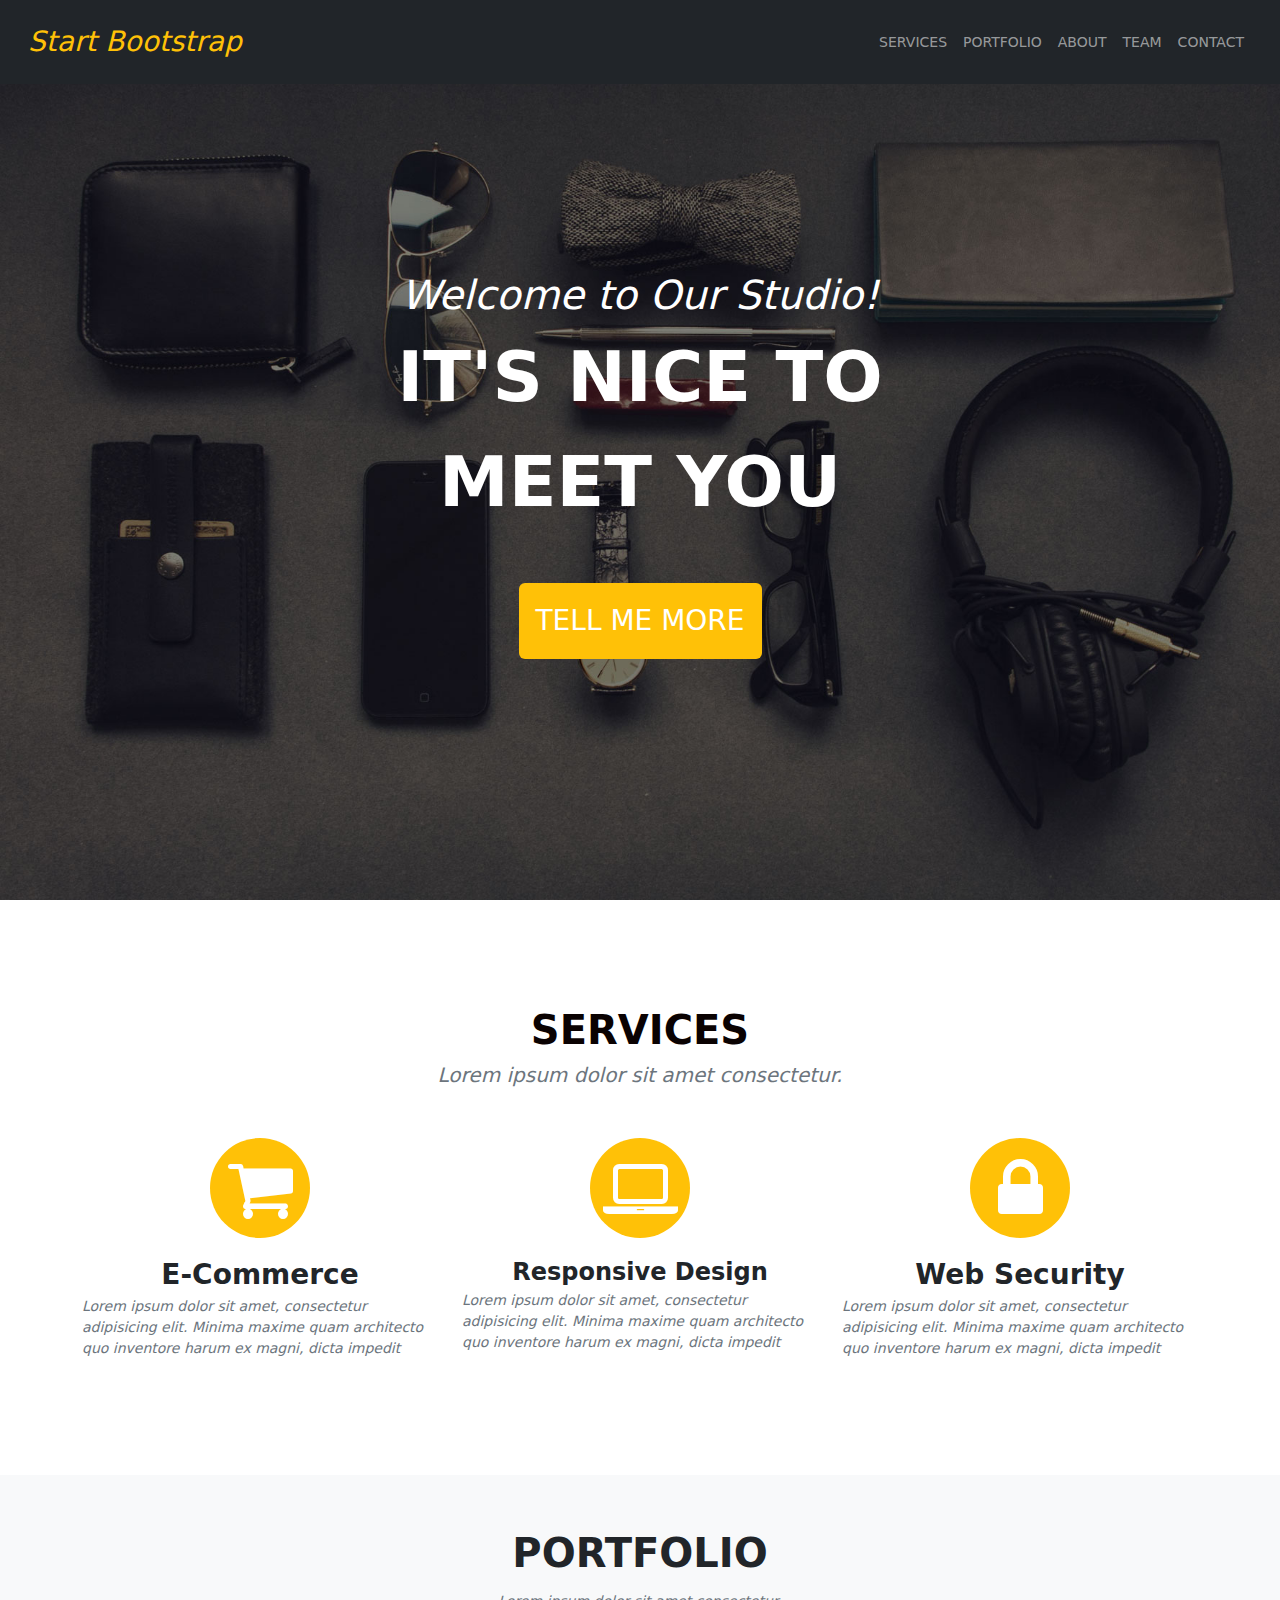
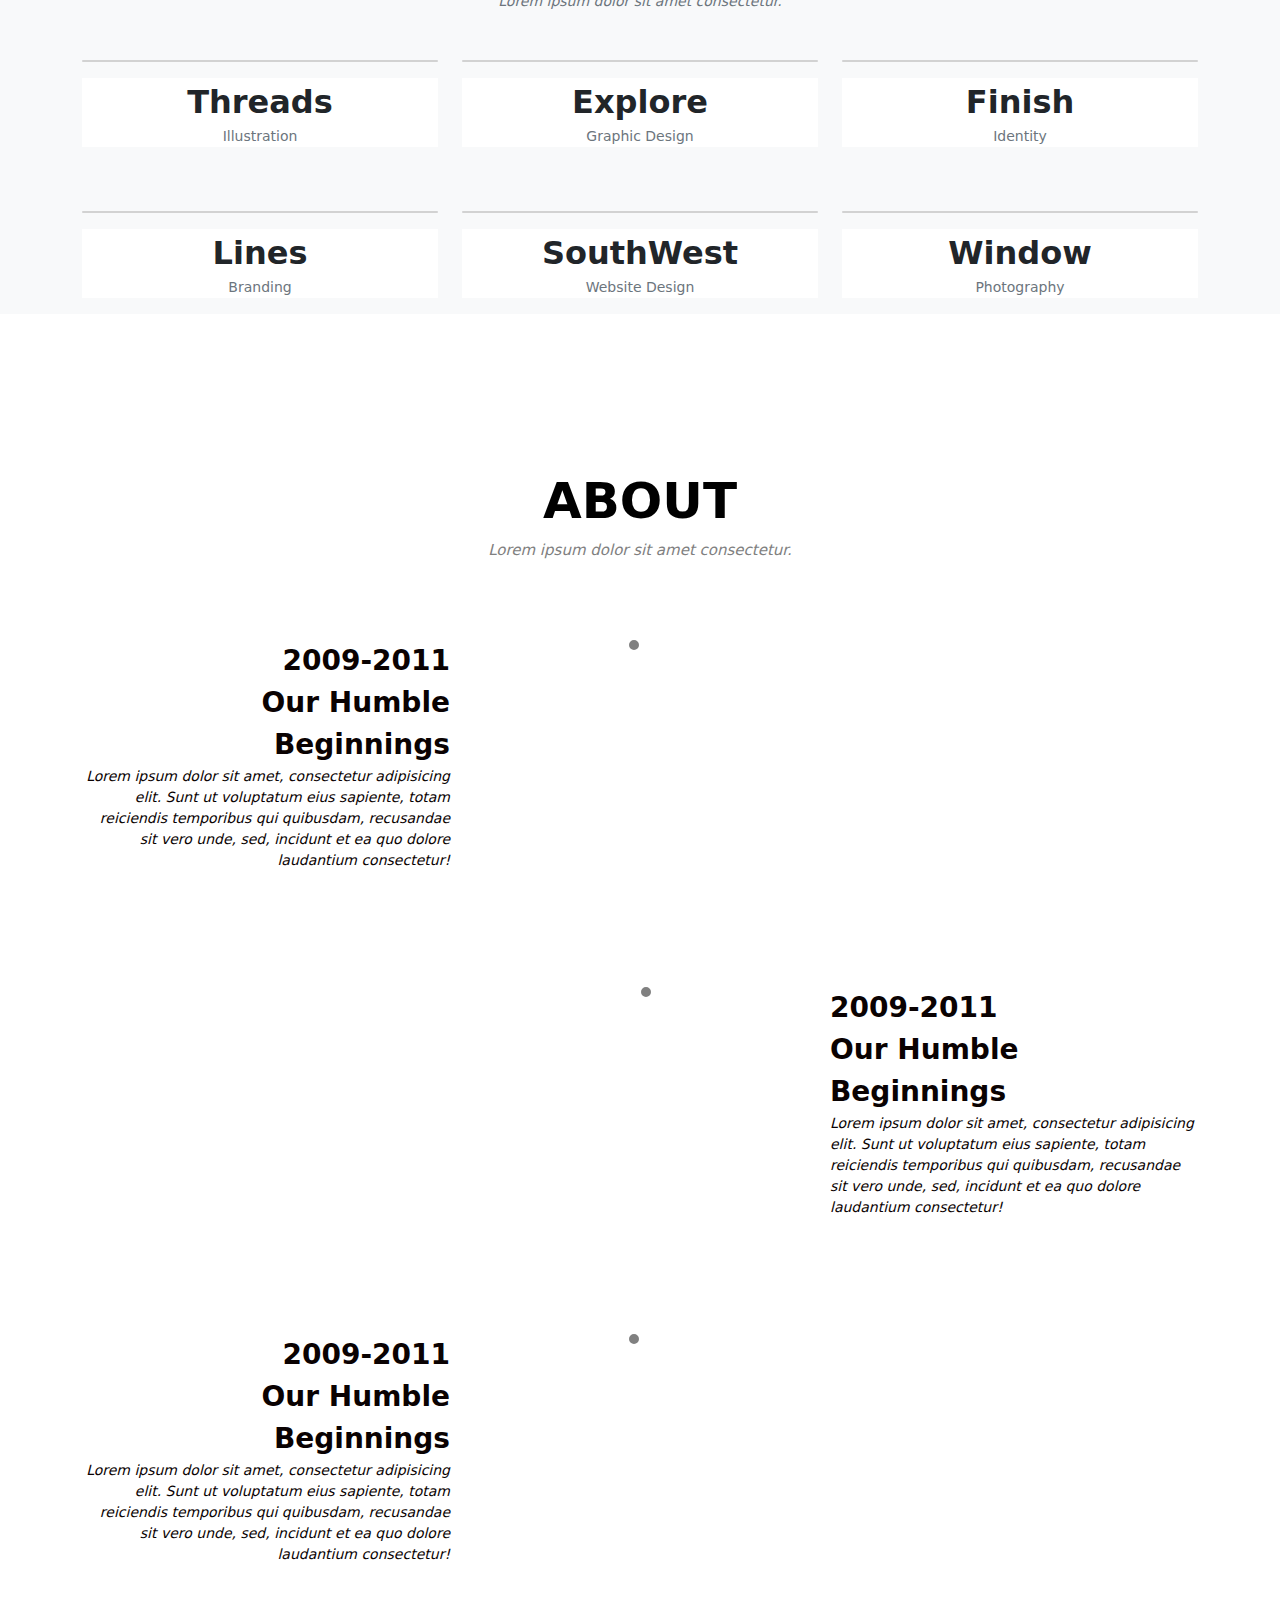
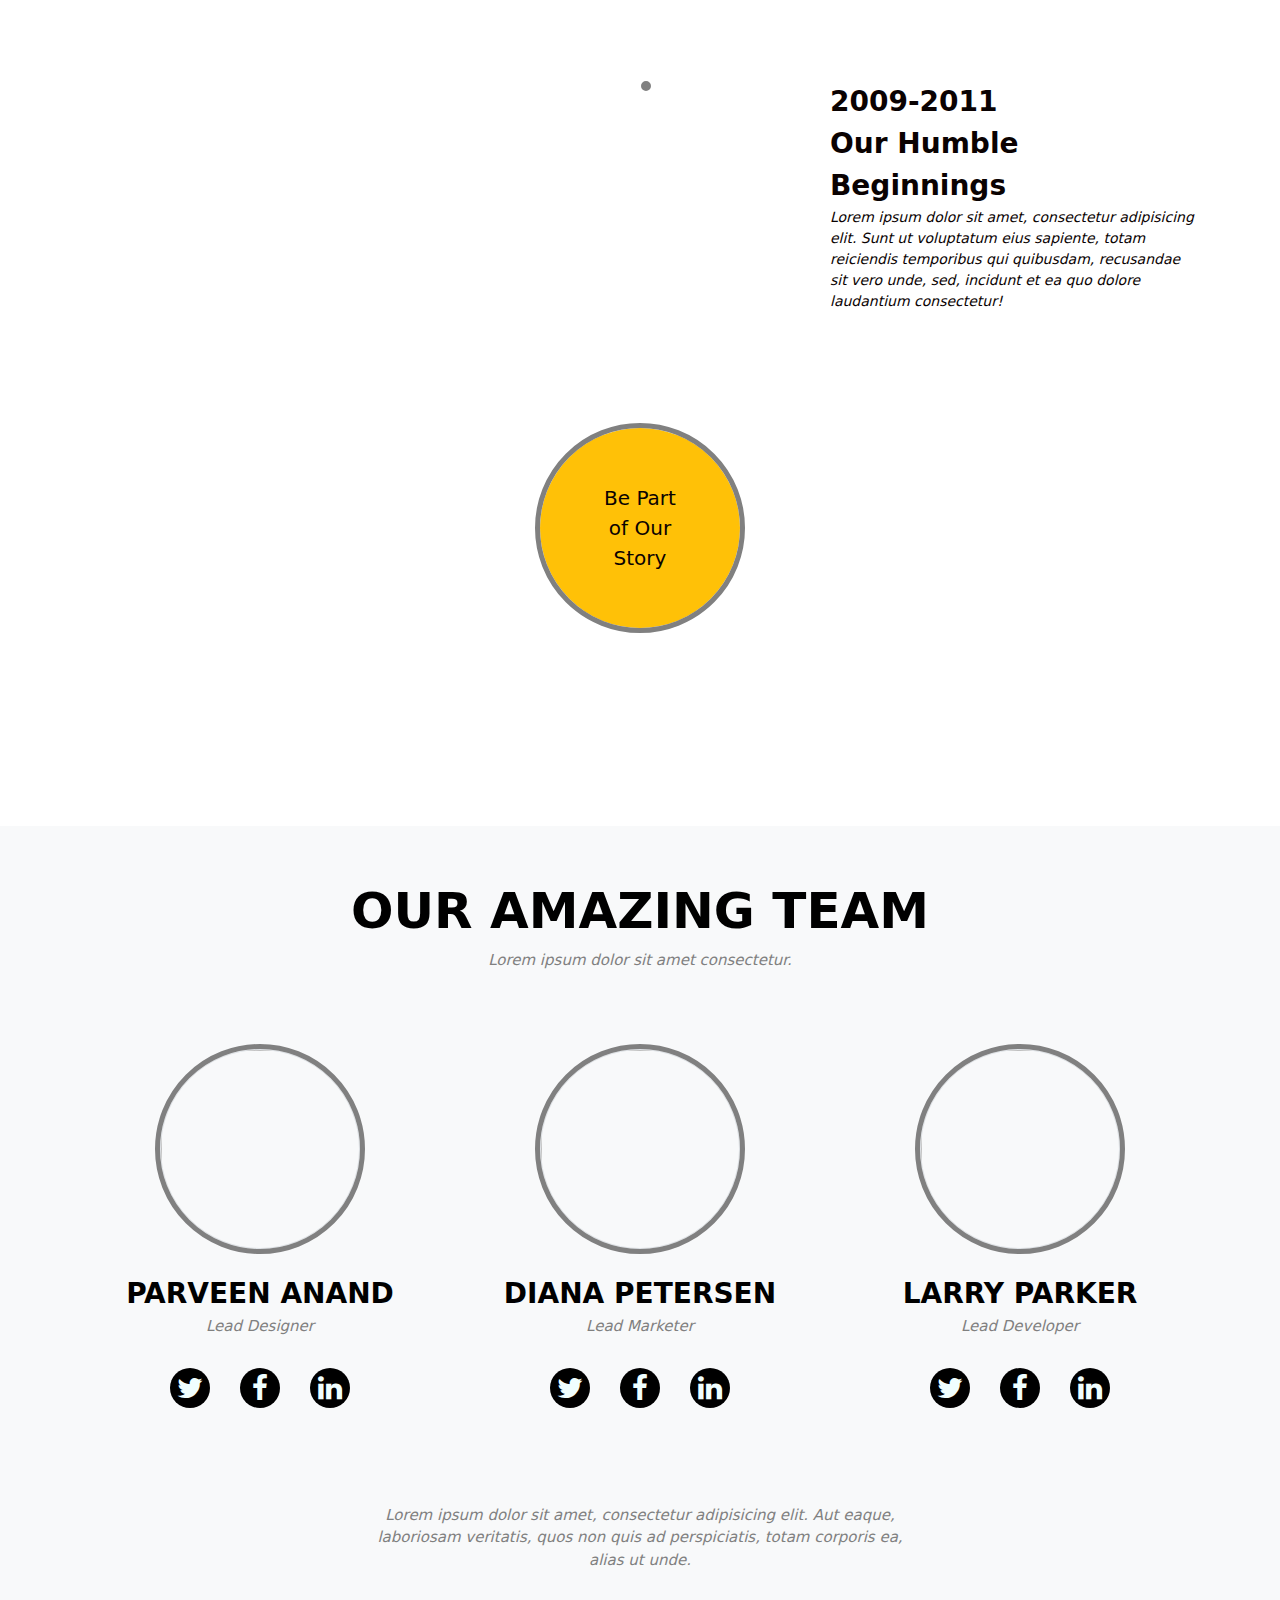
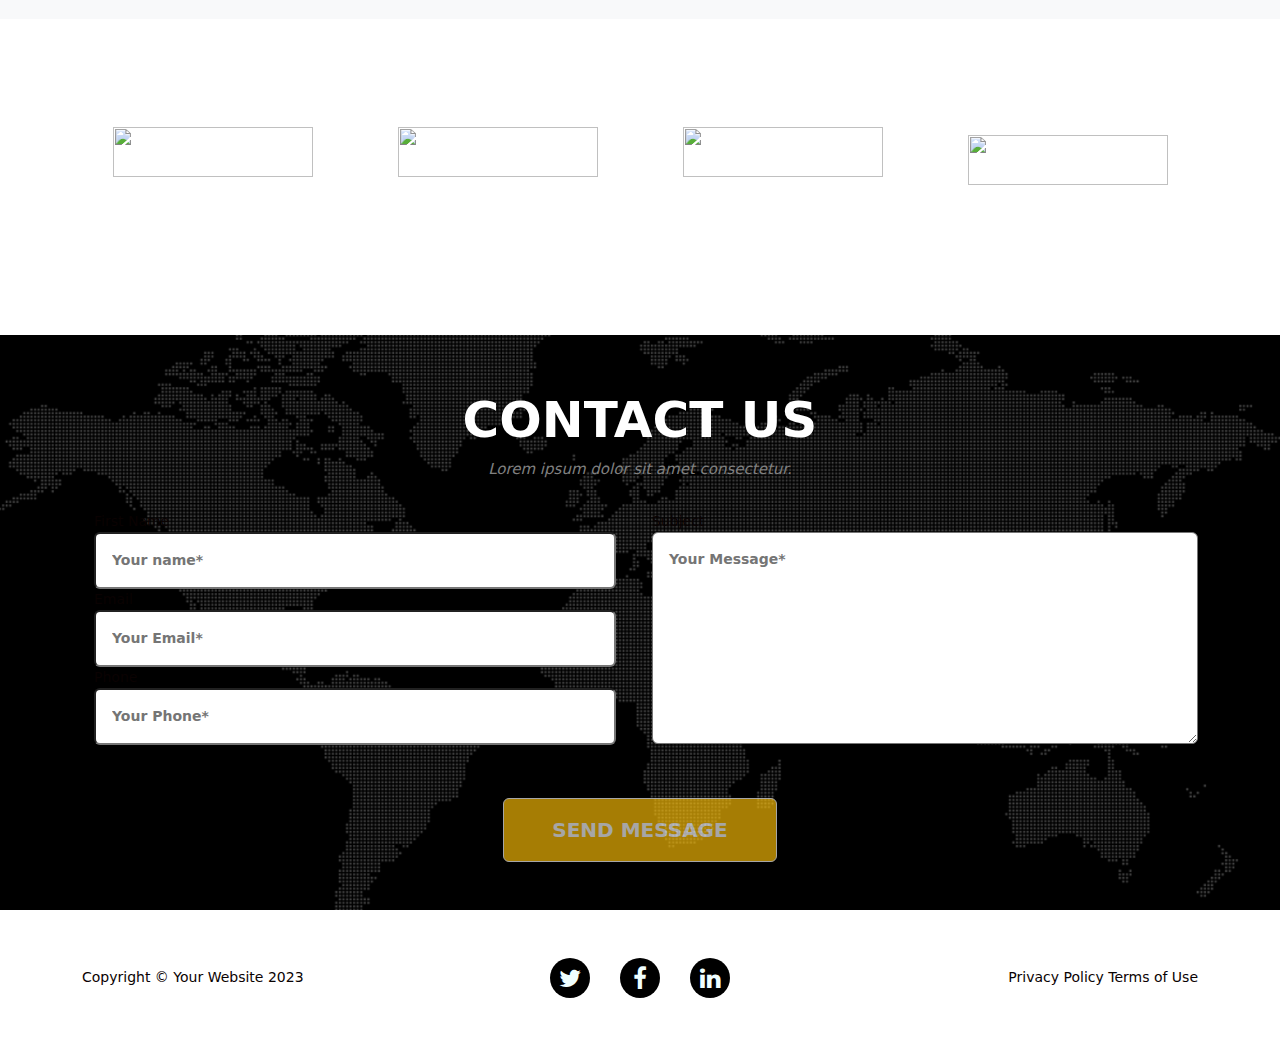
==== index.html @ 361d24bf "second commit" ====
<!DOCTYPE html>
<html lang="en">

<head>
  <meta charset="UTF-8">
  <meta name="viewport" content="width=device-width, initial-scale=1.0">
  <title>Basic bs 2</title>
  <link rel="stylesheet" href="../assets/font-awesome-4.7.0/css/font-awesome.min.css">
  <link rel="stylesheet" href="https://cdn.jsdelivr.net/npm/bootstrap@5.3.3/dist/css/bootstrap.min.css">
  <link rel="stylesheet" href="../css/style.css">
</head>

<body>
  <section>
    <nav class="navbar navbar-expand-sm navbar-dark bg-dark fixed-top p-3">
      <div class="container-fluid">
        <a class="navbar-brand" href="#"><i class="text-warning fs-3">Start Bootstrap</i></a>
        <button class="navbar-toggler" type="button" data-bs-toggle="collapse" data-bs-target="#mynavbar">
          <span class="navbar-toggler-icon"></span>
        </button>
        <div class="collapse navbar-collapse" id="mynavbar">
          <ul class="navbar-nav ms-auto">
            <li class="nav-item">
              <a class="nav-link" href="./html/service.html">SERVICES</a>
            </li>
            <li class="nav-item">
              <a class="nav-link" href="#">PORTFOLIO</a>
            </li>
            <li class="nav-item">
              <a class="nav-link" href="#">ABOUT</a>
            </li>
            <li class="nav-item">
              <a class="nav-link" href="#">TEAM</a>
            </li>
            <li class="nav-item">
              <a class="nav-link" href="#">CONTACT</a>
            </li>
          </ul>

        </div>
      </div>
    </nav>
  </section>
  
  <section class="sec11 text-warning text-center">
    <div class="container d-flex align-items-center justify-content-center heightMax">
      <div class="col-lg-6">
        <div class="italic heightMax text-white"><i class=" fs-1 mt-4">Welcome to Our Studio!</i>
          <div class="fs-70 fw-bold">IT'S NICE TO MEET YOU</div>
        </div>
        <button class="btn bg-warning text-white fs-3 p-3 mt-5">TELL ME MORE</button>
      </div>

    </div>
  </section>
 
      </div>
    </div>
  </section> 
  
          
  <section class="">
    <div class="container">
      <div class="text-center mt-100 fs-1 fw-bold">SERVICES</div>
      <div class="text-center text-secondary fs-5"><i>Lorem ipsum dolor sit amet consectetur.</i></div>
      <div class="row mt-5">
        <div class="col-md-4">
          <div class="ser bg-warning  text-center  m-auto"><i
              class="fa fa-shopping-cart text-white" aria-hidden="true"></i></div>
          <div class="text-center mt-3 fw-bold text-dark fs-3">E-Commerce</div>
          <p class="text-secondary"><i>Lorem ipsum dolor sit amet, consectetur adipisicing elit. Minima maxime quam
              architecto quo inventore harum ex magni, dicta impedit</i></p>
        </div>
        <div class="col-md-4">
          <div class="ser bg-warning  text-center m-auto"><i
              class="fa fa-laptop text-white" aria-hidden="true"></i></div>
          <div class="text-center mt-3 fw-bold text-dark fs-4">Responsive Design</div>
          <p class="text-secondary"><i>Lorem ipsum dolor sit amet, consectetur adipisicing elit. Minima maxime quam
              architecto quo inventore harum ex magni, dicta impedit</i></p>
        </div>
        <div class="col-md-4">
          <div class="ser bg-warning  text-center m-auto"><i class="fa fa-lock text-white"
              aria-hidden="true"></i></div>
          <div class="text-center mt-3 fw-bold text-dark fs-3">Web Security</div>
          <p class="text-secondary"><i>Lorem ipsum dolor sit amet, consectetur adipisicing elit. Minima maxime quam
              architecto quo inventore harum ex magni, dicta impedit</i></p>
        </div>
      </div>
    </div>
  </section>

  <section class="bg-light mt-100">
    <div class="container">
      <div class="text-center fs-1 fw-bold text-dark pt-5">PORTFOLIO</div>
      <div class="text-center text-secondary pt-2"><i>Lorem ipsum dolor sit amet consectetur.</i></div>
      <div class="row mt-5">
        <div class="col-md-4">
          <div class="card body">
          <img class="w-100 position-relative image" src="https://startbootstrap.github.io/startbootstrap-agency/assets/img/portfolio/1.jpg"
            alt="">
            <div class="overlay">
              <i class="fa fa-plus text" aria-hidden="true"></i>
            </div>
          </div>
          <div class="card-footer bg-white">
            <div class="text-center text-dark fs-2 fw-bold mt-3">Threads</div>
            <div class="text-center text-secondary mb-3">Illustration</div>
          </div>
        </div>
        <div class="col-md-4">
          <div class="card">
          <img class="w-100 position-relative image" src="https://startbootstrap.github.io/startbootstrap-agency/assets/img/portfolio/2.jpg"
            alt="">
            <div class="overlay">
              <i class="fa fa-plus text" aria-hidden="true"></i>
            </div>
          </div>
          <div class="bg-white">
            <div class="text-center text-dark fs-2 fw-bold mt-3">Explore</div>
            <div class="text-center text-secondary mb-3">Graphic Design</div>
          </div>
        </div>
        <div class="col-md-4">
          <div class="card">
          <img class="w-100 position-relative image" src="https://startbootstrap.github.io/startbootstrap-agency/assets/img/portfolio/3.jpg"
            alt="">
            <div class="overlay">
              <i class="fa fa-plus text" aria-hidden="true"></i>
            </div>
          </div>
          <div class="bg-white">
            <div class="text-center text-dark fs-2 fw-bold mt-3">Finish</div>
            <div class="text-center text-secondary mb-3">Identity</div>
          </div>
        </div>
      </div>

      <div class="row mt-5">
        <div class="col-md-4">
          <div class="card">
          <img class="w-100 position-relative image" src="https://startbootstrap.github.io/startbootstrap-agency/assets/img/portfolio/4.jpg"
            alt="">
            <div class="overlay">
              <i class="fa fa-plus text" aria-hidden="true"></i>
            </div>
          </div>
          <div class="bg-white">
            <div class="text-center text-dark fs-2 fw-bold mt-3">Lines</div>
            <div class="text-center text-secondary mb-3">Branding</div>
          </div>
        </div>
        <div class="col-md-4">
          <div class="card">
          <img class="w-100 position-relative image" src="https://startbootstrap.github.io/startbootstrap-agency/assets/img/portfolio/5.jpg"
            alt="">
            <div class="overlay">
              <i class="fa fa-plus text" aria-hidden="true"></i>
            </div>
          </div>
          <div class="bg-white">
            <div class="text-center text-dark fs-2 fw-bold mt-3">SouthWest</div>
            <div class="text-center text-secondary mb-3">Website Design</div>
          </div>
        </div>
        <div class="col-md-4">
          <div class="cardheader">
          <div class="card">
          <img class="w-100 position-relative image" src="https://startbootstrap.github.io/startbootstrap-agency/assets/img/portfolio/6.jpg"
            alt="">
            <div class="overlay">
              <i class="fa fa-plus text" aria-hidden="true"></i>
            </div>
          </div>
          </div>
          <div class="bg-white">
            <div class="text-center text-dark fs-2 fw-bold mt-3">Window</div>
            <div class="text-center text-secondary mb-3">Photography</div>
          </div>
        </div>
      </div>
    </div>
  </section>

  <section class="bg-white">
    <div class="container">
       <div class="title">about</div>
       <div class="subtext">Lorem ipsum dolor sit amet consectetur.</div>
       <div class="row">
        <div class="col-lg-8 d-flex mt-5">
          <div class="col-6">
            <div class="text-end">
              <div class="fs-3 fw-bold">2009-2011</div>
            <div class="fs-3 fw-bold">Our Humble Beginnings</div>
            <p class=""><i>Lorem ipsum dolor sit amet, consectetur adipisicing elit. Sunt ut voluptatum eius sapiente, totam reiciendis temporibus qui quibusdam, recusandae sit vero unde, sed, incidunt et ea quo dolore laudantium consectetur!</i></p>
            </div>
          </div>
          <div class="col-6">
            <div class="d-flex justify-content-center align-items-center">
              <img class="img"src="https://startbootstrap.github.io/startbootstrap-agency/assets/img/about/1.jpg" alt="">
              </div>
          </div>
       </div>
        <div class="col-lg-4"></div>
       </div>

    <div class="row">
      <div class="col-lg-4"></div>
      <div class="col-lg-8 d-flex mt-100">
        
        <div class="col-6">
          <div class="d-flex justify-content-center align-items-center">
            <img class="img"src="https://startbootstrap.github.io/startbootstrap-agency/assets/img/about/2.jpg" alt="">
            </div>
        </div>
        <div class="col-6">
          <div class="text-start">
            <div class="fs-3 fw-bold">2009-2011</div>
          <div class="fs-3 fw-bold">Our Humble Beginnings</div>
          <p class=""><i>Lorem ipsum dolor sit amet, consectetur adipisicing elit. Sunt ut voluptatum eius sapiente, totam reiciendis temporibus qui quibusdam, recusandae sit vero unde, sed, incidunt et ea quo dolore laudantium consectetur!</i></p>
          </div>
        </div>
     </div>
     </div>

     <div class="row">
      <div class="col-lg-8 d-flex mt-100">
        <div class="col-6">
          <div class="text-end">
            <div class="fs-3 fw-bold">2009-2011</div>
          <div class="fs-3 fw-bold">Our Humble Beginnings</div>
          <p class=""><i>Lorem ipsum dolor sit amet, consectetur adipisicing elit. Sunt ut voluptatum eius sapiente, totam reiciendis temporibus qui quibusdam, recusandae sit vero unde, sed, incidunt et ea quo dolore laudantium consectetur!</i></p>
          </div>
        </div>
        <div class="col-6">
          <div class="d-flex justify-content-center align-items-center">
            <img class="img"src="https://startbootstrap.github.io/startbootstrap-agency/assets/img/about/3.jpg" alt="">
            </div>
        </div>
     </div>
      <div class="col-lg-4"></div>
     </div>

     <div class="row">
      <div class="col-lg-4"></div>
      <div class="col-lg-8 d-flex mt-100">
        
        <div class="col-6">
          <div class="d-flex justify-content-center align-items-center">
            <img class="img"src="https://startbootstrap.github.io/startbootstrap-agency/assets/img/about/2.jpg" alt="">
            </div>
        </div>
        <div class="col-6">
          <div class="text-start">
            <div class="fs-3 fw-bold">2009-2011</div>
          <div class="fs-3 fw-bold">Our Humble Beginnings</div>
          <p class=""><i>Lorem ipsum dolor sit amet, consectetur adipisicing elit. Sunt ut voluptatum eius sapiente, totam reiciendis temporibus qui quibusdam, recusandae sit vero unde, sed, incidunt et ea quo dolore laudantium consectetur!</i></p>
          </div>
        </div>
     </div>
     </div>

     <div class="row">
      <div class="col-lg-4"></div>

      <div class="col-lg-4 mt-100 mb-5">
        <div class="round bg-warning fs-5 text-center d-flex flex-column justify-content-center align-items-center m-auto">
        <div>Be Part</div>
        <div>of Our</div>
        <div>Story</div>
        </div>
      </div>
      <div class="col-lg-4"></div>
     </div>
    </div>
  </section>

  <section class="bg-light mt-100">
    <div class="container">
      <div class="title pt-5">OUR AMAZING TEAM</div>
      <div class="subtext">Lorem ipsum dolor sit amet consectetur.</div>
      <div class="row">
        <!-- <div class="d-flex justify-content-center"> -->
        <div class="col-md-4 text-center">
          <img class="prof mt-5 border rounded-circle" src="https://startbootstrap.github.io/startbootstrap-agency/assets/img/team/1.jpg" alt="">
          <div class="title fs-3 mt-4">Parveen Anand</div>
          <div class="subtext">Lead Designer</div>
          <div class="icons fs-3 d-flex justify-content-center">
            <div><i class="subicon p-2 fa fa-twitter" aria-hidden="true"></i></div>
            <div>
              <i class="subicon p-2 fa fa-facebook" aria-hidden="true"></i>
            </div>
            <div>
              <i class="subicon p-2 fa fa-linkedin" aria-hidden="true"></i>
            </div>
          </div>
        </div>
        <div class="col-md-4 text-center">
          <img class="prof mt-5 border rounded-circle" src="https://startbootstrap.github.io/startbootstrap-agency/assets/img/team/2.jpg" alt="">
          <div class="title fs-3 mt-4">Diana Petersen</div>
          <div class="subtext">Lead Marketer</div>
          <div class="icons fs-3 d-flex justify-content-center">
            <div><i class="subicon p-2 fa fa-twitter" aria-hidden="true"></i></div>
            <div>
              <i class="subicon p-2 fa fa-facebook" aria-hidden="true"></i>
            </div>
            <div>
              <i class="subicon p-2 fa fa-linkedin" aria-hidden="true"></i>
            </div>
          </div>
        </div>
        <div class="col-md-4 text-center">
          <img class="prof  mt-5 border rounded-circle " src="https://startbootstrap.github.io/startbootstrap-agency/assets/img/team/3.jpg" alt="">
          <div class="title fs-3 mt-4">Larry Parker</div>
          <div class="subtext">Lead Developer</div>
          <div class="icons fs-3 d-flex justify-content-center">
            <div><i class="subicon p-2 fa fa-twitter" aria-hidden="true"></i></div>
            <div>
              <i class="subicon p-2 fa fa-facebook" aria-hidden="true"></i>
            </div>
            <div>
              <i class="subicon p-2 fa fa-linkedin" aria-hidden="true"></i>
            </div>
        </div>
      </div>
      </div>
    </div>
    <div class="subtext w-50 mt-5 m-auto text-center p-5">Lorem ipsum dolor sit amet, consectetur adipisicing elit. Aut eaque, laboriosam veritatis, quos non quis ad perspiciatis, totam corporis ea, alias ut unde.
    </div>
    </div>
  </section>

  <section>
    <div class="container">
      <div class="row mt-100">
        <div class="col-lg-3 d-flex justify-content-center align-items-center">
      <img class="company" src="https://startbootstrap.github.io/startbootstrap-agency/assets/img/logos/microsoft.svg" alt="">
        </div>
        <div class="col-lg-3 d-flex justify-content-center align-items-center">
      <img class="company" src="https://startbootstrap.github.io/startbootstrap-agency/assets/img/logos/google.svg" alt="">
        </div>
        <div class="col-lg-3 d-flex justify-content-center align-items-center">
      <img class="company" src="https://startbootstrap.github.io/startbootstrap-agency/assets/img/logos/facebook.svg" alt="">
        </div>
        <div class="col-lg-3 mt-3 d-flex justify-content-center align-items-center">
      <img class="company" src="https://startbootstrap.github.io/startbootstrap-agency/assets/img/logos/ibm.svg" alt="">
        </div>
    </div>
    </div>
  </section>

  <section class="bacimg">
  <div class="container">
    <div class="title text-white pt-5">CONTACT US</div>
    <div class="subtext">Lorem ipsum dolor sit amet consectetur.</div>
    <div class="row">
      <div class="col-6">
        <div class="container">
          <form class="d-flex flex-column w-100">
            <label for="fname">First Name</label>
            <input class="p-3 rounded-2 fw-bold" type="text" id="fname" name="firstname" placeholder="Your name*">
        
            <label for="lname">Email</label>
            <input class="p-3 rounded-2 fw-bold" type="email" id="lname" name="email" placeholder="Your Email*">
        
            <label for="phone">Phone</label>
            <input class="p-3 rounded-2 fw-bold" type="tel" id="phone" name="phone" placeholder="Your Phone*">
    </div>   
      </div>
      <div class="col-6">
        <label for="subject">Subject</label>
        <textarea class="p-3 w-100 rounded-2 fw-bold" id="subject" name="subject" placeholder="Your Message*" style="height:212px"></textarea>
    

      </div>
    </form>
  </div>
  <div class="d-flex justify-content-center align-items-center mt-5 pb-5">
    <button class="btn bg-warning rounded-2 text-white p-3 px-5 fw-bold fs-5 disabled">SEND MESSAGE</button>
  </div>
  </div>
  </section>

  <section>
    <div class="container my-4">
     <div class="row text-center" >
      <div class="col-lg-4 d-flex align-items-center justify-content-center justify-content-lg-start">
        <div>Copyright © Your Website 2023</div>
      </div>
      <div class="col-lg-4">
        <div class="icons d-flex justify-content-center align-items-center fs-4 my-4">
        <div><i class="subicon fa fa-twitter" aria-hidden="true"></i></div>
            <div>
              <i class="subicon fa fa-facebook" aria-hidden="true"></i>
            </div>
            <div>
              <i class="subicon fa fa-linkedin" aria-hidden="true"></i>
            </div>
          </div>
      </div>
      <div class="col-lg-4 d-flex justify-content-center align-items-center justify-content-lg-end">
        <div>Privacy Policy Terms of Use</div>
      </div>
     </div>
    </div>
    
  </section>
 
      
  
  
  <script src="https://cdn.jsdelivr.net/npm/bootstrap@5.3.3/dist/js/bootstrap.bundle.min.js"></script>
</body>

</html>
---- css/style.css ----
body {
    font-size: 14px;
    color: rgb(10, 2, 2);
    
}

.title {
    font-size: 50px;
    font-weight: 700;
    color: black;
    text-transform: uppercase;
    text-align: center;
    margin-top: 150px;
}

.subtext {
    font-style: italic;
    text-align: center;
    margin-bottom: 30px;
    font-size: 15px;
    color: grey;
}

.bgLite {
    background-color: rgb(218, 218, 218) !important;
}

.sec11 {
    background-image: url(../assets/header-bg.jpg);
    background-size: cover;
    background-repeat: no-repeat;
    height: calc(100vh - 82.5px);
    height: 100vh;
}

.mt-100 {
    margin-top: 100px;
}

.heightMax {
    height: -webkit-fill-available;
}

.italic {
    /* padding-top: 200px; */
    display: flex;
    flex-direction: column;
    /* align-items: center; */
    justify-content: center;
}

.fs-70 {
    font-size: 70px;
}

/* .serviceSection {
    padding: 50px 0;
    background-color: #fff;
} */

/* .yellowBG {
    width: 125px;
    height: 125px;
    background-color: orange;
    border-radius: 50%;
    margin: auto;
    color: white;
    display: flex;
    justify-content: center;
    align-items: center;
} */

/* .yellowBG i {
    font-size: 75px;
} */

  
  .image {
    display: block;
    width: 100%;
    height: auto;
    position: relative;
  }
  
  .overlay {
    position: absolute;
    top: 0;
    bottom: 0;
    left: 0;
    right: 0;
    height: auto;
    width: 100%;
    opacity: 0;
    transition: .5s ease;
    background-color: orange;
    display: flex;
    justify-content: center;
    align-items: center;
  }
  
  .card:hover .overlay {
    opacity: 0.9;
  }
  
  .text {
    color: white;
    font-size: 60px;
    /* position: absolute;
    top: 50%;
    left: 50%;
    -webkit-transform: translate(-50%, -50%);
    -ms-transform: translate(-50%, -50%);
    transform: translate(-50%, -50%); */
    text-align: center;
  }
  .img{
    border-radius: 50%;
    border: 5px solid grey;
  }
 .ser{border-radius: 50%;width: 100px;height: 100px;font-size: 70px;}
 .vline{
    border-right: 3px solid grey;
    height: 100px;
 }
 .prof{
    height: 200px;
    width: 200px;
    outline: 5px solid grey;
 }
 .icons{gap: 30px;}
 .subicon{border-radius: 50%;background-color: black;width: 40px;height: 40px;color: azure;display: flex;justify-content: center;align-items: center;}
.round{border-radius: 50%;width: 200px;height: 200px;outline:5px solid grey;}
.company{width: 200px;height: 50px;}
.bacimg{background-image: url(../assets/map-image.png);background-color: black;background-repeat: no-repeat;background-position: center;background-size: cover;}
.serviceimg{background-image: url(../assets/ser.jpg);background-position: center;background-repeat: no-repeat;background-size: cover;height: 100vh;}
.pflimg{background-image: url(../assets/portfolio.jpeg);background-position: center;background-repeat: no-repeat;background-size: cover;height: 100vh;}
.abtsec{background-image: url(../assets/abt3.jpg);background-position: center;background-repeat: no-repeat;background-size: cover;height: 100vh;}
.team{background-image: url(../assets/team2.jpg);background-position: center;background-repeat: no-repeat;background-size: cover;height: 100vh;}
.contactsec{background-image: url(../assets/contact.jpg);background-position: center;background-repeat: no-repeat;background-size: cover;height: 100vh;}



.nav-link:hover{
    color: orange!important;
}
.nav-link.active{
    border-bottom: 1px solid orange;
    color: orange!important;
}
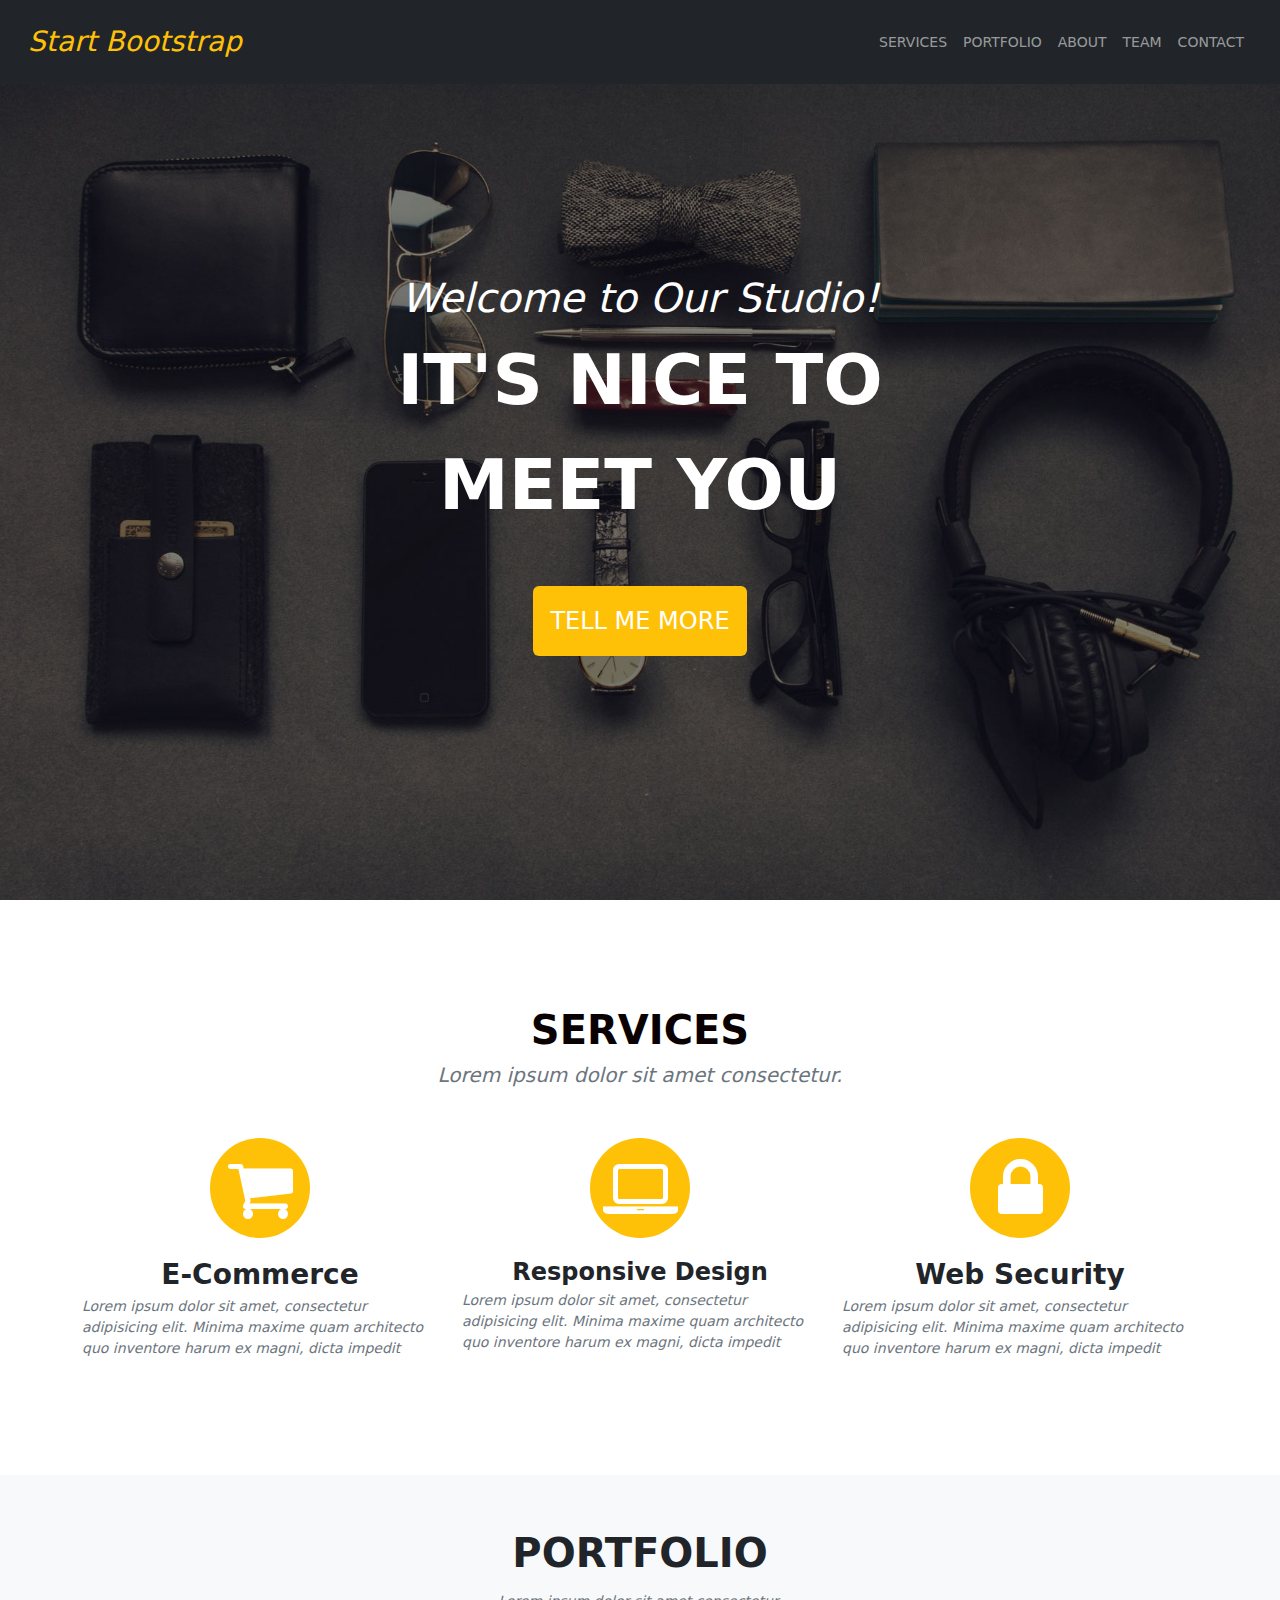
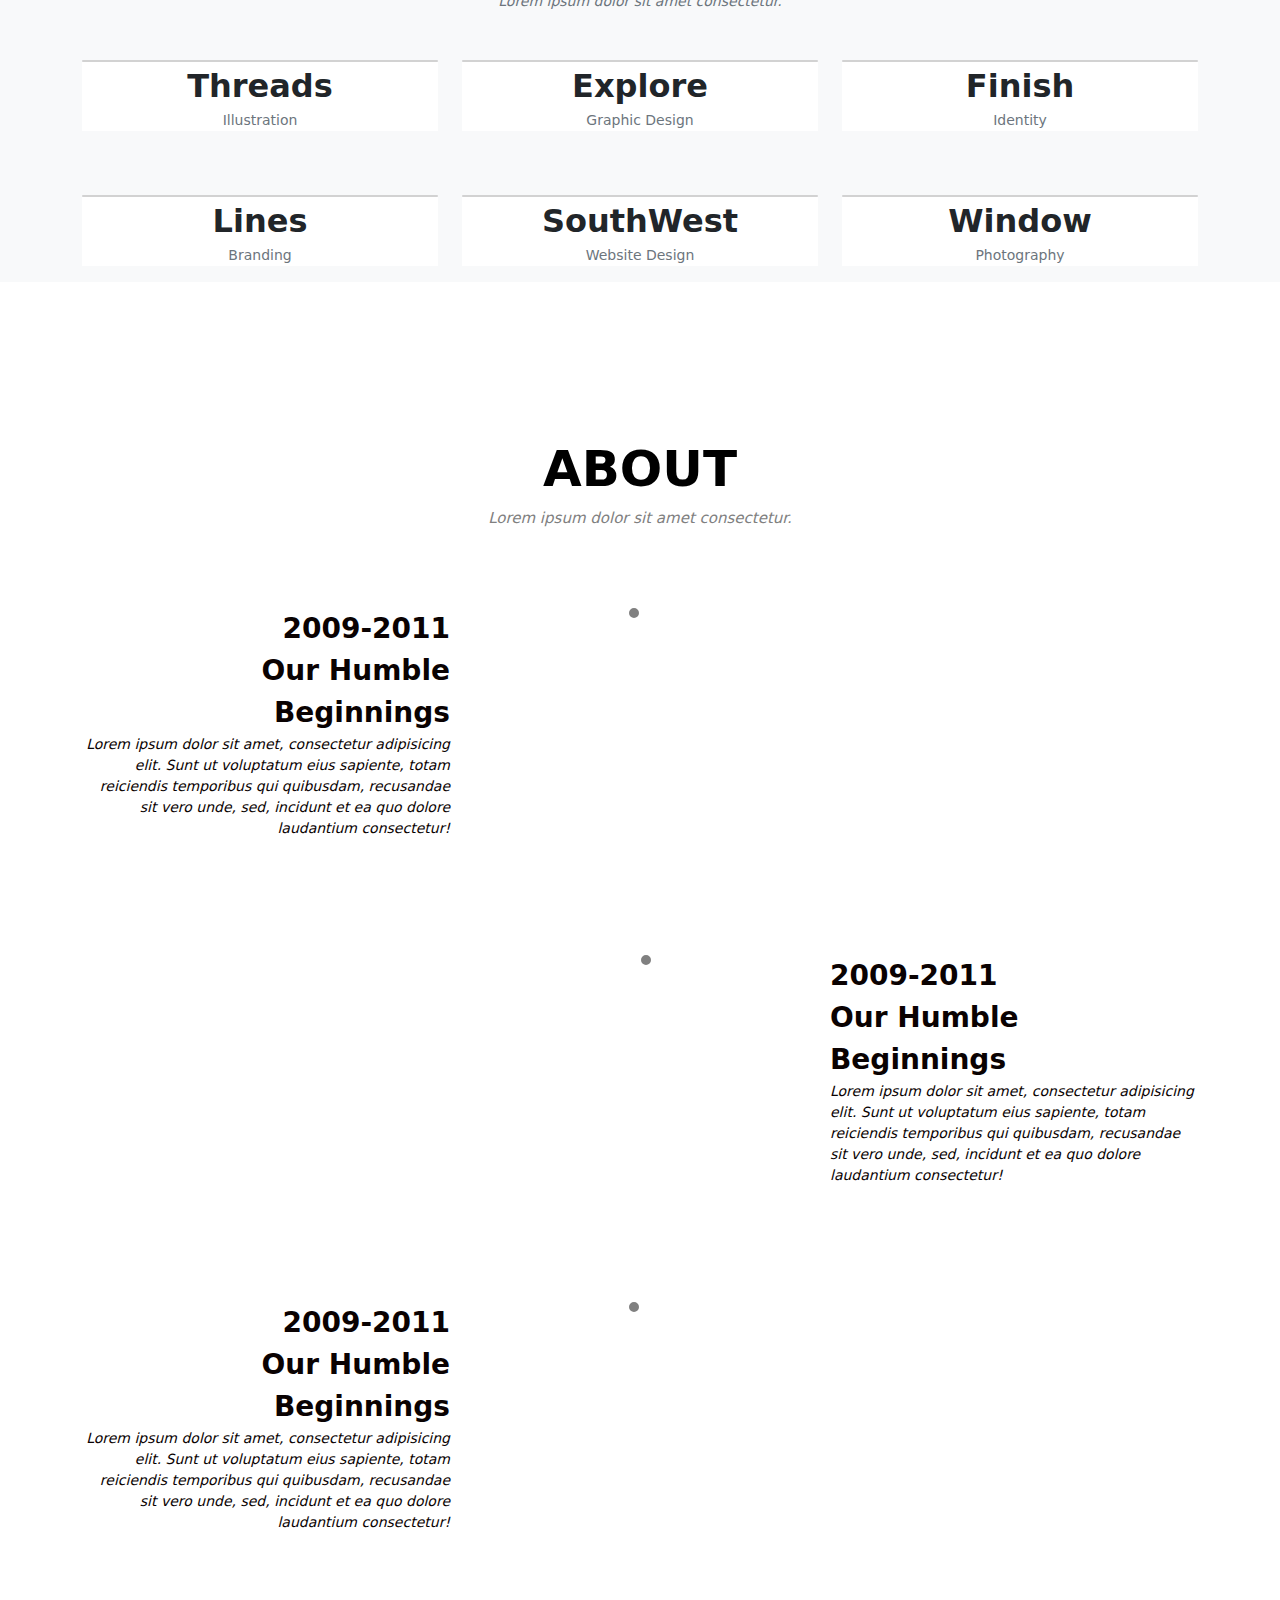
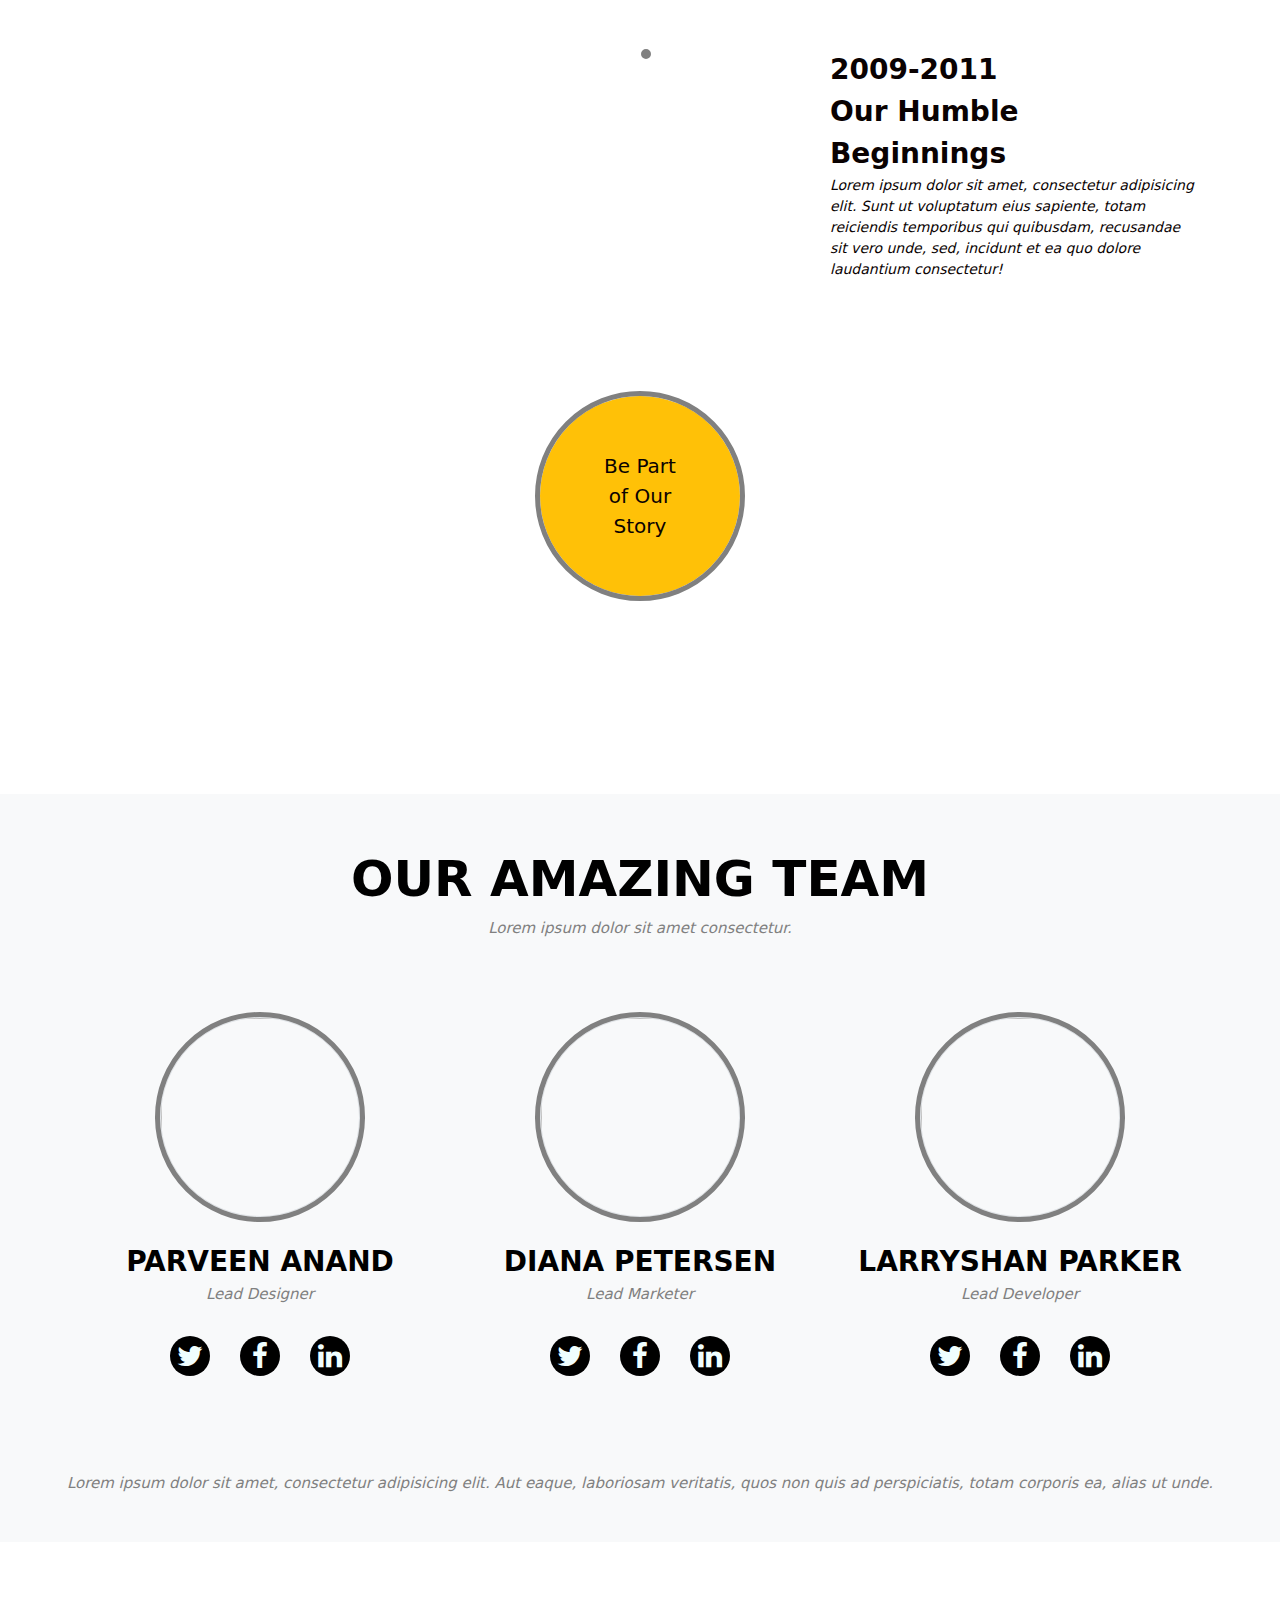
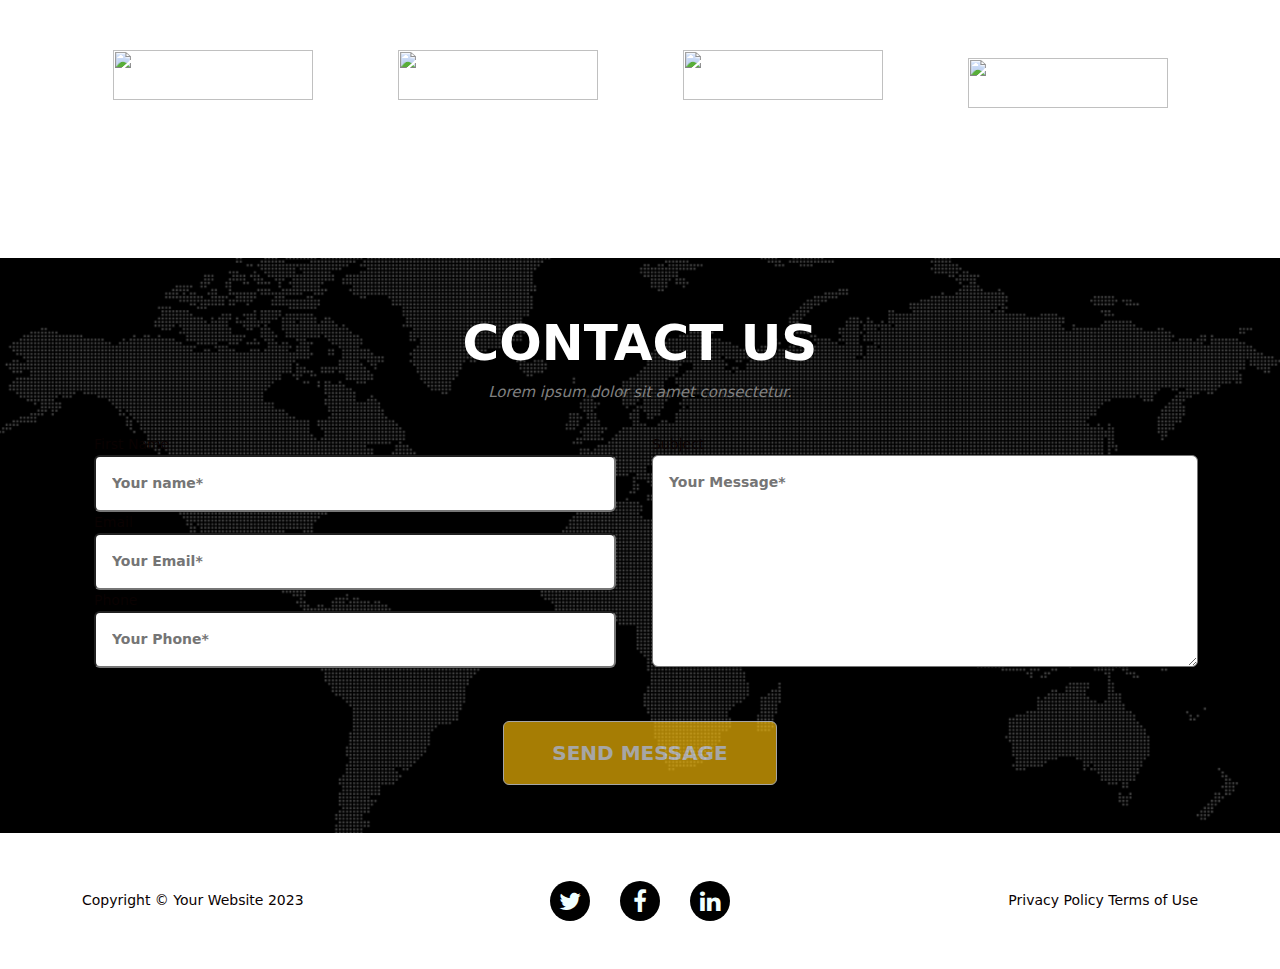
==== commit 3cf98e0c: "changes in team" ====
--- a/index.html
+++ b/index.html
@@ -4,10 +4,12 @@
 <head>
   <meta charset="UTF-8">
   <meta name="viewport" content="width=device-width, initial-scale=1.0">
-  <title>Basic bs 2</title>
-  <link rel="stylesheet" href="../assets/font-awesome-4.7.0/css/font-awesome.min.css">
+  <title>START BOOTSTRAP 2</title>
+  <link rel="shortcut icon" href="https://th.bing.com/th/id/OIP.0Lq9gdWgW9bFfLhaBzwpDgHaHa?rs=1&pid=ImgDetMain"
+    type="image/x-icon">
+  <link rel="stylesheet" href="assets/font-awesome-4.7.0/css/font-awesome.min.css">
   <link rel="stylesheet" href="https://cdn.jsdelivr.net/npm/bootstrap@5.3.3/dist/css/bootstrap.min.css">
-  <link rel="stylesheet" href="../css/style.css">
+  <link rel="stylesheet" href="css/style.css">
 </head>
 
 <body>
@@ -41,46 +43,45 @@
       </div>
     </nav>
   </section>
-  
+
   <section class="sec11 text-warning text-center">
     <div class="container d-flex align-items-center justify-content-center heightMax">
       <div class="col-lg-6">
         <div class="italic heightMax text-white"><i class=" fs-1 mt-4">Welcome to Our Studio!</i>
           <div class="fs-70 fw-bold">IT'S NICE TO MEET YOU</div>
         </div>
-        <button class="btn bg-warning text-white fs-3 p-3 mt-5">TELL ME MORE</button>
-      </div>
-
-    </div>
-  </section>
- 
-      </div>
-    </div>
-  </section> 
-  
-          
+        <button class="btn bg-warning text-white fs-4 p-3 mt-5">TELL ME MORE</button>
+      </div>
+
+    </div>
+  </section>
+
+  </div>
+  </div>
+  </section>
+
+
   <section class="">
     <div class="container">
       <div class="text-center mt-100 fs-1 fw-bold">SERVICES</div>
       <div class="text-center text-secondary fs-5"><i>Lorem ipsum dolor sit amet consectetur.</i></div>
       <div class="row mt-5">
         <div class="col-md-4">
-          <div class="ser bg-warning  text-center  m-auto"><i
-              class="fa fa-shopping-cart text-white" aria-hidden="true"></i></div>
+          <div class="ser bg-warning  text-center  m-auto"><i class="fa fa-shopping-cart text-white"
+              aria-hidden="true"></i></div>
           <div class="text-center mt-3 fw-bold text-dark fs-3">E-Commerce</div>
           <p class="text-secondary"><i>Lorem ipsum dolor sit amet, consectetur adipisicing elit. Minima maxime quam
               architecto quo inventore harum ex magni, dicta impedit</i></p>
         </div>
         <div class="col-md-4">
-          <div class="ser bg-warning  text-center m-auto"><i
-              class="fa fa-laptop text-white" aria-hidden="true"></i></div>
+          <div class="ser bg-warning  text-center m-auto"><i class="fa fa-laptop text-white" aria-hidden="true"></i>
+          </div>
           <div class="text-center mt-3 fw-bold text-dark fs-4">Responsive Design</div>
           <p class="text-secondary"><i>Lorem ipsum dolor sit amet, consectetur adipisicing elit. Minima maxime quam
               architecto quo inventore harum ex magni, dicta impedit</i></p>
         </div>
         <div class="col-md-4">
-          <div class="ser bg-warning  text-center m-auto"><i class="fa fa-lock text-white"
-              aria-hidden="true"></i></div>
+          <div class="ser bg-warning  text-center m-auto"><i class="fa fa-lock text-white" aria-hidden="true"></i></div>
           <div class="text-center mt-3 fw-bold text-dark fs-3">Web Security</div>
           <p class="text-secondary"><i>Lorem ipsum dolor sit amet, consectetur adipisicing elit. Minima maxime quam
               architecto quo inventore harum ex magni, dicta impedit</i></p>
@@ -96,40 +97,40 @@
       <div class="row mt-5">
         <div class="col-md-4">
           <div class="card body">
-          <img class="w-100 position-relative image" src="https://startbootstrap.github.io/startbootstrap-agency/assets/img/portfolio/1.jpg"
-            alt="">
+            <img class="w-100 position-relative image"
+              src="https://startbootstrap.github.io/startbootstrap-agency/assets/img/portfolio/1.jpg" alt="">
             <div class="overlay">
               <i class="fa fa-plus text" aria-hidden="true"></i>
             </div>
           </div>
           <div class="card-footer bg-white">
-            <div class="text-center text-dark fs-2 fw-bold mt-3">Threads</div>
+            <div class="text-center text-dark fs-2 fw-bold">Threads</div>
             <div class="text-center text-secondary mb-3">Illustration</div>
           </div>
         </div>
         <div class="col-md-4">
           <div class="card">
-          <img class="w-100 position-relative image" src="https://startbootstrap.github.io/startbootstrap-agency/assets/img/portfolio/2.jpg"
-            alt="">
+            <img class="w-100 position-relative image"
+              src="https://startbootstrap.github.io/startbootstrap-agency/assets/img/portfolio/2.jpg" alt="">
             <div class="overlay">
               <i class="fa fa-plus text" aria-hidden="true"></i>
             </div>
           </div>
           <div class="bg-white">
-            <div class="text-center text-dark fs-2 fw-bold mt-3">Explore</div>
+            <div class="text-center text-dark fs-2 fw-bold">Explore</div>
             <div class="text-center text-secondary mb-3">Graphic Design</div>
           </div>
         </div>
         <div class="col-md-4">
           <div class="card">
-          <img class="w-100 position-relative image" src="https://startbootstrap.github.io/startbootstrap-agency/assets/img/portfolio/3.jpg"
-            alt="">
+            <img class="w-100 position-relative image"
+              src="https://startbootstrap.github.io/startbootstrap-agency/assets/img/portfolio/3.jpg" alt="">
             <div class="overlay">
               <i class="fa fa-plus text" aria-hidden="true"></i>
             </div>
           </div>
           <div class="bg-white">
-            <div class="text-center text-dark fs-2 fw-bold mt-3">Finish</div>
+            <div class="text-center text-dark fs-2 fw-bold">Finish</div>
             <div class="text-center text-secondary mb-3">Identity</div>
           </div>
         </div>
@@ -138,42 +139,42 @@
       <div class="row mt-5">
         <div class="col-md-4">
           <div class="card">
-          <img class="w-100 position-relative image" src="https://startbootstrap.github.io/startbootstrap-agency/assets/img/portfolio/4.jpg"
-            alt="">
+            <img class="w-100 position-relative image"
+              src="https://startbootstrap.github.io/startbootstrap-agency/assets/img/portfolio/4.jpg" alt="">
             <div class="overlay">
               <i class="fa fa-plus text" aria-hidden="true"></i>
             </div>
           </div>
           <div class="bg-white">
-            <div class="text-center text-dark fs-2 fw-bold mt-3">Lines</div>
+            <div class="text-center text-dark fs-2 fw-bold">Lines</div>
             <div class="text-center text-secondary mb-3">Branding</div>
           </div>
         </div>
         <div class="col-md-4">
           <div class="card">
-          <img class="w-100 position-relative image" src="https://startbootstrap.github.io/startbootstrap-agency/assets/img/portfolio/5.jpg"
-            alt="">
+            <img class="w-100 position-relative image"
+              src="https://startbootstrap.github.io/startbootstrap-agency/assets/img/portfolio/5.jpg" alt="">
             <div class="overlay">
               <i class="fa fa-plus text" aria-hidden="true"></i>
             </div>
           </div>
           <div class="bg-white">
-            <div class="text-center text-dark fs-2 fw-bold mt-3">SouthWest</div>
+            <div class="text-center text-dark fs-2 fw-bold">SouthWest</div>
             <div class="text-center text-secondary mb-3">Website Design</div>
           </div>
         </div>
         <div class="col-md-4">
           <div class="cardheader">
-          <div class="card">
-          <img class="w-100 position-relative image" src="https://startbootstrap.github.io/startbootstrap-agency/assets/img/portfolio/6.jpg"
-            alt="">
-            <div class="overlay">
-              <i class="fa fa-plus text" aria-hidden="true"></i>
-            </div>
-          </div>
+            <div class="card">
+              <img class="w-100 position-relative image"
+                src="https://startbootstrap.github.io/startbootstrap-agency/assets/img/portfolio/6.jpg" alt="">
+              <div class="overlay">
+                <i class="fa fa-plus text" aria-hidden="true"></i>
+              </div>
+            </div>
           </div>
           <div class="bg-white">
-            <div class="text-center text-dark fs-2 fw-bold mt-3">Window</div>
+            <div class="text-center text-dark fs-2 fw-bold">Window</div>
             <div class="text-center text-secondary mb-3">Photography</div>
           </div>
         </div>
@@ -181,96 +182,110 @@
     </div>
   </section>
 
+  
   <section class="bg-white">
     <div class="container">
-       <div class="title">about</div>
-       <div class="subtext">Lorem ipsum dolor sit amet consectetur.</div>
-       <div class="row">
+      <div class="title">about</div>
+      <div class="subtext">Lorem ipsum dolor sit amet consectetur.</div>
+      <div class="row">
         <div class="col-lg-8 d-flex mt-5">
-          <div class="col-6">
+          <div class="col-lg-6">
             <div class="text-end">
               <div class="fs-3 fw-bold">2009-2011</div>
-            <div class="fs-3 fw-bold">Our Humble Beginnings</div>
-            <p class=""><i>Lorem ipsum dolor sit amet, consectetur adipisicing elit. Sunt ut voluptatum eius sapiente, totam reiciendis temporibus qui quibusdam, recusandae sit vero unde, sed, incidunt et ea quo dolore laudantium consectetur!</i></p>
-            </div>
-          </div>
+              <div class="fs-3 fw-bold">Our Humble Beginnings</div>
+              <p class=""><i>Lorem ipsum dolor sit amet, consectetur adipisicing elit. Sunt ut voluptatum eius sapiente,
+                  totam reiciendis temporibus qui quibusdam, recusandae sit vero unde, sed, incidunt et ea quo dolore
+                  laudantium consectetur!</i></p>
+            </div>
+          </div>
+          <div class="col-lg-6">
+            <div class="d-flex justify-content-center align-items-center">
+              <img class="img" src="https://startbootstrap.github.io/startbootstrap-agency/assets/img/about/1.jpg"
+                alt="">
+            </div>
+          </div>
+        </div>
+        <div class="col-lg-4"></div>
+      </div>
+
+      <div class="row">
+        <div class="col-lg-4"></div>
+        <div class="col-lg-8 d-flex mt-100">
+
+          <div class="col-lg-6">
+            <div class="d-flex justify-content-center align-items-center">
+              <img class="img" src="https://startbootstrap.github.io/startbootstrap-agency/assets/img/about/2.jpg"
+                alt="">
+            </div>
+          </div>
+          <div class="col-lg-6">
+            <div class="text-start">
+              <div class="fs-3 fw-bold">2009-2011</div>
+              <div class="fs-3 fw-bold">Our Humble Beginnings</div>
+              <p class=""><i>Lorem ipsum dolor sit amet, consectetur adipisicing elit. Sunt ut voluptatum eius sapiente,
+                  totam reiciendis temporibus qui quibusdam, recusandae sit vero unde, sed, incidunt et ea quo dolore
+                  laudantium consectetur!</i></p>
+            </div>
+          </div>
+        </div>
+      </div>
+
+      <div class="row">
+        <div class="col-lg-8 d-flex mt-100">
+          <div class="col-lg-6">
+            <div class="text-end">
+              <div class="fs-3 fw-bold">2009-2011</div>
+              <div class="fs-3 fw-bold">Our Humble Beginnings</div>
+              <p class=""><i>Lorem ipsum dolor sit amet, consectetur adipisicing elit. Sunt ut voluptatum eius sapiente,
+                  totam reiciendis temporibus qui quibusdam, recusandae sit vero unde, sed, incidunt et ea quo dolore
+                  laudantium consectetur!</i></p>
+            </div>
+          </div>
+          <div class="col-lg-6">
+            <div class="d-flex justify-content-center align-items-center">
+              <img class="img" src="https://startbootstrap.github.io/startbootstrap-agency/assets/img/about/3.jpg"
+                alt="">
+            </div>
+          </div>
+        </div>
+        <div class="col-lg-4"></div>
+      </div>
+
+      <div class="row">
+        <div class="col-lg-4"></div>
+        <div class="col-lg-8 d-flex mt-100">
+
           <div class="col-6">
             <div class="d-flex justify-content-center align-items-center">
-              <img class="img"src="https://startbootstrap.github.io/startbootstrap-agency/assets/img/about/1.jpg" alt="">
-              </div>
-          </div>
-       </div>
-        <div class="col-lg-4"></div>
-       </div>
-
-    <div class="row">
-      <div class="col-lg-4"></div>
-      <div class="col-lg-8 d-flex mt-100">
-        
-        <div class="col-6">
-          <div class="d-flex justify-content-center align-items-center">
-            <img class="img"src="https://startbootstrap.github.io/startbootstrap-agency/assets/img/about/2.jpg" alt="">
-            </div>
-        </div>
-        <div class="col-6">
-          <div class="text-start">
-            <div class="fs-3 fw-bold">2009-2011</div>
-          <div class="fs-3 fw-bold">Our Humble Beginnings</div>
-          <p class=""><i>Lorem ipsum dolor sit amet, consectetur adipisicing elit. Sunt ut voluptatum eius sapiente, totam reiciendis temporibus qui quibusdam, recusandae sit vero unde, sed, incidunt et ea quo dolore laudantium consectetur!</i></p>
-          </div>
-        </div>
-     </div>
-     </div>
-
-     <div class="row">
-      <div class="col-lg-8 d-flex mt-100">
-        <div class="col-6">
-          <div class="text-end">
-            <div class="fs-3 fw-bold">2009-2011</div>
-          <div class="fs-3 fw-bold">Our Humble Beginnings</div>
-          <p class=""><i>Lorem ipsum dolor sit amet, consectetur adipisicing elit. Sunt ut voluptatum eius sapiente, totam reiciendis temporibus qui quibusdam, recusandae sit vero unde, sed, incidunt et ea quo dolore laudantium consectetur!</i></p>
-          </div>
-        </div>
-        <div class="col-6">
-          <div class="d-flex justify-content-center align-items-center">
-            <img class="img"src="https://startbootstrap.github.io/startbootstrap-agency/assets/img/about/3.jpg" alt="">
-            </div>
-        </div>
-     </div>
-      <div class="col-lg-4"></div>
-     </div>
-
-     <div class="row">
-      <div class="col-lg-4"></div>
-      <div class="col-lg-8 d-flex mt-100">
-        
-        <div class="col-6">
-          <div class="d-flex justify-content-center align-items-center">
-            <img class="img"src="https://startbootstrap.github.io/startbootstrap-agency/assets/img/about/2.jpg" alt="">
-            </div>
-        </div>
-        <div class="col-6">
-          <div class="text-start">
-            <div class="fs-3 fw-bold">2009-2011</div>
-          <div class="fs-3 fw-bold">Our Humble Beginnings</div>
-          <p class=""><i>Lorem ipsum dolor sit amet, consectetur adipisicing elit. Sunt ut voluptatum eius sapiente, totam reiciendis temporibus qui quibusdam, recusandae sit vero unde, sed, incidunt et ea quo dolore laudantium consectetur!</i></p>
-          </div>
-        </div>
-     </div>
-     </div>
-
-     <div class="row">
-      <div class="col-lg-4"></div>
-
-      <div class="col-lg-4 mt-100 mb-5">
-        <div class="round bg-warning fs-5 text-center d-flex flex-column justify-content-center align-items-center m-auto">
-        <div>Be Part</div>
-        <div>of Our</div>
-        <div>Story</div>
-        </div>
-      </div>
-      <div class="col-lg-4"></div>
-     </div>
+              <img class="img" src="https://startbootstrap.github.io/startbootstrap-agency/assets/img/about/2.jpg"
+                alt="">
+            </div>
+          </div>
+          <div class="col-lg-6">
+            <div class="text-start">
+              <div class="fs-3 fw-bold">2009-2011</div>
+              <div class="fs-3 fw-bold">Our Humble Beginnings</div>
+              <p class=""><i>Lorem ipsum dolor sit amet, consectetur adipisicing elit. Sunt ut voluptatum eius sapiente,
+                  totam reiciendis temporibus qui quibusdam, recusandae sit vero unde, sed, incidunt et ea quo dolore
+                  laudantium consectetur!</i></p>
+            </div>
+          </div>
+        </div>
+      </div>
+
+      <div class="row">
+        <div class="col-lg-4"></div>
+
+        <div class="col-lg-4 mt-100 mb-5">
+          <div
+            class="round bg-warning fs-5 text-center d-flex flex-column justify-content-center align-items-center m-auto">
+            <div>Be Part</div>
+            <div>of Our</div>
+            <div>Story</div>
+          </div>
+        </div>
+        <div class="col-lg-4"></div>
+      </div>
     </div>
   </section>
 
@@ -281,7 +296,8 @@
       <div class="row">
         <!-- <div class="d-flex justify-content-center"> -->
         <div class="col-md-4 text-center">
-          <img class="prof mt-5 border rounded-circle" src="https://startbootstrap.github.io/startbootstrap-agency/assets/img/team/1.jpg" alt="">
+          <img class="prof mt-5 border rounded-circle"
+            src="https://startbootstrap.github.io/startbootstrap-agency/assets/img/team/1.jpg" alt="">
           <div class="title fs-3 mt-4">Parveen Anand</div>
           <div class="subtext">Lead Designer</div>
           <div class="icons fs-3 d-flex justify-content-center">
@@ -295,7 +311,8 @@
           </div>
         </div>
         <div class="col-md-4 text-center">
-          <img class="prof mt-5 border rounded-circle" src="https://startbootstrap.github.io/startbootstrap-agency/assets/img/team/2.jpg" alt="">
+          <img class="prof mt-5 border rounded-circle"
+            src="https://startbootstrap.github.io/startbootstrap-agency/assets/img/team/2.jpg" alt="">
           <div class="title fs-3 mt-4">Diana Petersen</div>
           <div class="subtext">Lead Marketer</div>
           <div class="icons fs-3 d-flex justify-content-center">
@@ -309,8 +326,9 @@
           </div>
         </div>
         <div class="col-md-4 text-center">
-          <img class="prof  mt-5 border rounded-circle " src="https://startbootstrap.github.io/startbootstrap-agency/assets/img/team/3.jpg" alt="">
-          <div class="title fs-3 mt-4">Larry Parker</div>
+          <img class="prof  mt-5 border rounded-circle"
+            src="https://startbootstrap.github.io/startbootstrap-agency/assets/img/team/3.jpg" alt="">
+          <div class="title fs-3 mt-4">LarryShan Parker</div>
           <div class="subtext">Lead Developer</div>
           <div class="icons fs-3 d-flex justify-content-center">
             <div><i class="subicon p-2 fa fa-twitter" aria-hidden="true"></i></div>
@@ -320,11 +338,12 @@
             <div>
               <i class="subicon p-2 fa fa-linkedin" aria-hidden="true"></i>
             </div>
-        </div>
-      </div>
-      </div>
-    </div>
-    <div class="subtext w-50 mt-5 m-auto text-center p-5">Lorem ipsum dolor sit amet, consectetur adipisicing elit. Aut eaque, laboriosam veritatis, quos non quis ad perspiciatis, totam corporis ea, alias ut unde.
+          </div>
+        </div>
+      </div>
+    </div>
+    <div class="col-12 subtext w-100 mt-5 m-auto text-center p-5">Lorem ipsum dolor sit amet, consectetur adipisicing elit. Aut
+      eaque, laboriosam veritatis, quos non quis ad perspiciatis, totam corporis ea, alias ut unde.
     </div>
     </div>
   </section>
@@ -333,62 +352,67 @@
     <div class="container">
       <div class="row mt-100">
         <div class="col-lg-3 d-flex justify-content-center align-items-center">
-      <img class="company" src="https://startbootstrap.github.io/startbootstrap-agency/assets/img/logos/microsoft.svg" alt="">
+          <img class="company"
+            src="https://startbootstrap.github.io/startbootstrap-agency/assets/img/logos/microsoft.svg" alt="">
         </div>
         <div class="col-lg-3 d-flex justify-content-center align-items-center">
-      <img class="company" src="https://startbootstrap.github.io/startbootstrap-agency/assets/img/logos/google.svg" alt="">
+          <img class="company" src="https://startbootstrap.github.io/startbootstrap-agency/assets/img/logos/google.svg"
+            alt="">
         </div>
         <div class="col-lg-3 d-flex justify-content-center align-items-center">
-      <img class="company" src="https://startbootstrap.github.io/startbootstrap-agency/assets/img/logos/facebook.svg" alt="">
+          <img class="company"
+            src="https://startbootstrap.github.io/startbootstrap-agency/assets/img/logos/facebook.svg" alt="">
         </div>
         <div class="col-lg-3 mt-3 d-flex justify-content-center align-items-center">
-      <img class="company" src="https://startbootstrap.github.io/startbootstrap-agency/assets/img/logos/ibm.svg" alt="">
-        </div>
-    </div>
+          <img class="company" src="https://startbootstrap.github.io/startbootstrap-agency/assets/img/logos/ibm.svg"
+            alt="">
+        </div>
+      </div>
     </div>
   </section>
 
   <section class="bacimg">
-  <div class="container">
-    <div class="title text-white pt-5">CONTACT US</div>
-    <div class="subtext">Lorem ipsum dolor sit amet consectetur.</div>
-    <div class="row">
-      <div class="col-6">
-        <div class="container">
-          <form class="d-flex flex-column w-100">
-            <label for="fname">First Name</label>
-            <input class="p-3 rounded-2 fw-bold" type="text" id="fname" name="firstname" placeholder="Your name*">
-        
-            <label for="lname">Email</label>
-            <input class="p-3 rounded-2 fw-bold" type="email" id="lname" name="email" placeholder="Your Email*">
-        
-            <label for="phone">Phone</label>
-            <input class="p-3 rounded-2 fw-bold" type="tel" id="phone" name="phone" placeholder="Your Phone*">
-    </div>   
-      </div>
-      <div class="col-6">
-        <label for="subject">Subject</label>
-        <textarea class="p-3 w-100 rounded-2 fw-bold" id="subject" name="subject" placeholder="Your Message*" style="height:212px"></textarea>
-    
-
-      </div>
-    </form>
-  </div>
-  <div class="d-flex justify-content-center align-items-center mt-5 pb-5">
-    <button class="btn bg-warning rounded-2 text-white p-3 px-5 fw-bold fs-5 disabled">SEND MESSAGE</button>
-  </div>
-  </div>
+    <div class="container">
+      <div class="title text-white pt-5">CONTACT US</div>
+      <div class="subtext">Lorem ipsum dolor sit amet consectetur.</div>
+      <div class="row">
+        <div class="col-6">
+          <div class="container">
+            <form class="d-flex flex-column w-100">
+              <label for="fname">First Name</label>
+              <input class="p-3 rounded-2 fw-bold" type="text" id="fname" name="firstname" placeholder="Your name*">
+
+              <label for="lname">Email</label>
+              <input class="p-3 rounded-2 fw-bold" type="email" id="lname" name="email" placeholder="Your Email*">
+
+              <label for="phone">Phone</label>
+              <input class="p-3 rounded-2 fw-bold" type="tel" id="phone" name="phone" placeholder="Your Phone*">
+          </div>
+        </div>
+        <div class="col-6">
+          <label for="subject">Subject</label>
+          <textarea class="p-3 w-100 rounded-2 fw-bold" id="subject" name="subject" placeholder="Your Message*"
+            style="height:212px"></textarea>
+
+
+        </div>
+        </form>
+      </div>
+      <div class="d-flex justify-content-center align-items-center mt-5 pb-5">
+        <button class="btn bg-warning rounded-2 text-white p-3 px-5 fw-bold fs-5 disabled">SEND MESSAGE</button>
+      </div>
+    </div>
   </section>
 
   <section>
     <div class="container my-4">
-     <div class="row text-center" >
-      <div class="col-lg-4 d-flex align-items-center justify-content-center justify-content-lg-start">
-        <div>Copyright © Your Website 2023</div>
-      </div>
-      <div class="col-lg-4">
-        <div class="icons d-flex justify-content-center align-items-center fs-4 my-4">
-        <div><i class="subicon fa fa-twitter" aria-hidden="true"></i></div>
+      <div class="row text-center">
+        <div class="col-lg-4 d-flex align-items-center justify-content-center justify-content-lg-start">
+          <div>Copyright © Your Website 2023</div>
+        </div>
+        <div class="col-lg-4">
+          <div class="icons d-flex justify-content-center align-items-center fs-4 my-4">
+            <div><i class="subicon fa fa-twitter" aria-hidden="true"></i></div>
             <div>
               <i class="subicon fa fa-facebook" aria-hidden="true"></i>
             </div>
@@ -396,18 +420,18 @@
               <i class="subicon fa fa-linkedin" aria-hidden="true"></i>
             </div>
           </div>
-      </div>
-      <div class="col-lg-4 d-flex justify-content-center align-items-center justify-content-lg-end">
-        <div>Privacy Policy Terms of Use</div>
-      </div>
-     </div>
-    </div>
-    
-  </section>
- 
-      
-  
-  
+        </div>
+        <div class="col-lg-4 d-flex justify-content-center align-items-center justify-content-lg-end">
+          <div>Privacy Policy Terms of Use</div>
+        </div>
+      </div>
+    </div>
+
+  </section>
+
+
+
+
   <script src="https://cdn.jsdelivr.net/npm/bootstrap@5.3.3/dist/js/bootstrap.bundle.min.js"></script>
 </body>
 
